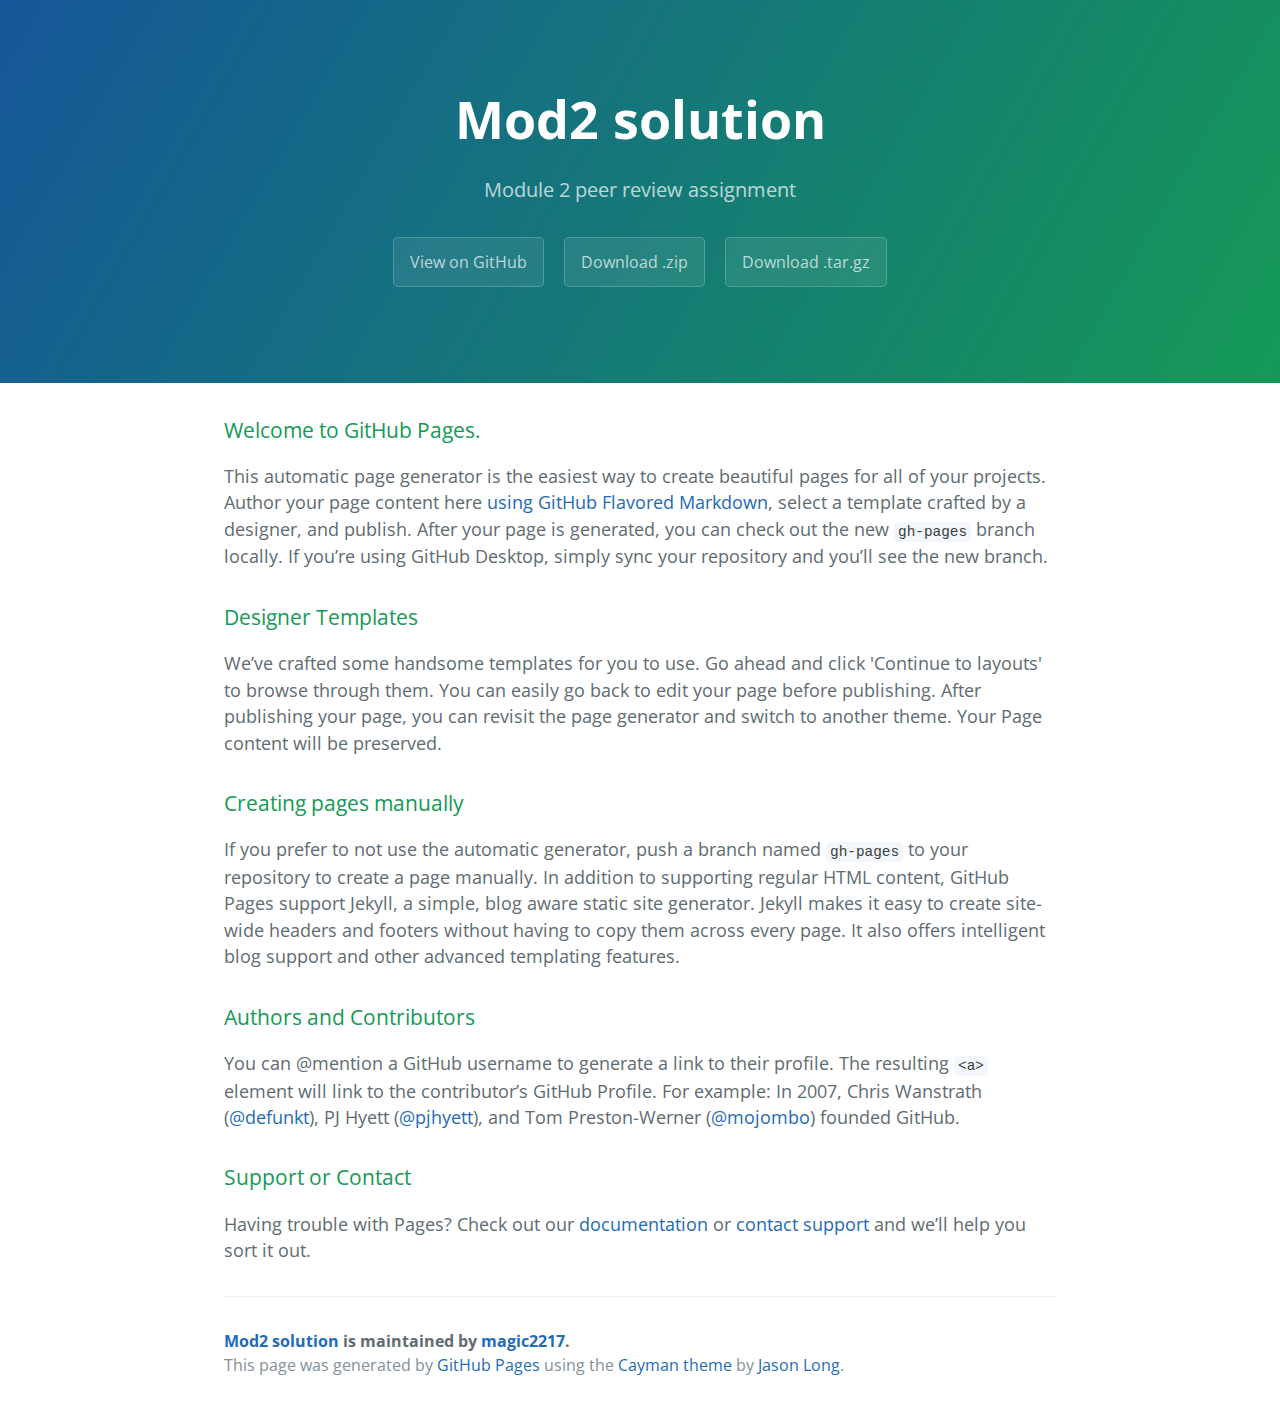
==== index.html @ e4f2db36 "Create gh-pages branch via GitHub" ====
<!DOCTYPE html>
<html lang="en-us">
  <head>
    <meta charset="UTF-8">
    <title>Mod2 solution by magic2217</title>
    <meta name="viewport" content="width=device-width, initial-scale=1">
    <link rel="stylesheet" type="text/css" href="stylesheets/normalize.css" media="screen">
    <link href='https://fonts.googleapis.com/css?family=Open+Sans:400,700' rel='stylesheet' type='text/css'>
    <link rel="stylesheet" type="text/css" href="stylesheets/stylesheet.css" media="screen">
    <link rel="stylesheet" type="text/css" href="stylesheets/github-light.css" media="screen">
  </head>
  <body>
    <section class="page-header">
      <h1 class="project-name">Mod2 solution</h1>
      <h2 class="project-tagline">Module 2 peer review assignment</h2>
      <a href="https://github.com/magic2217/mod2_solution" class="btn">View on GitHub</a>
      <a href="https://github.com/magic2217/mod2_solution/zipball/master" class="btn">Download .zip</a>
      <a href="https://github.com/magic2217/mod2_solution/tarball/master" class="btn">Download .tar.gz</a>
    </section>

    <section class="main-content">
      <h3>
<a id="welcome-to-github-pages" class="anchor" href="#welcome-to-github-pages" aria-hidden="true"><span aria-hidden="true" class="octicon octicon-link"></span></a>Welcome to GitHub Pages.</h3>

<p>This automatic page generator is the easiest way to create beautiful pages for all of your projects. Author your page content here <a href="https://guides.github.com/features/mastering-markdown/">using GitHub Flavored Markdown</a>, select a template crafted by a designer, and publish. After your page is generated, you can check out the new <code>gh-pages</code> branch locally. If you’re using GitHub Desktop, simply sync your repository and you’ll see the new branch.</p>

<h3>
<a id="designer-templates" class="anchor" href="#designer-templates" aria-hidden="true"><span aria-hidden="true" class="octicon octicon-link"></span></a>Designer Templates</h3>

<p>We’ve crafted some handsome templates for you to use. Go ahead and click 'Continue to layouts' to browse through them. You can easily go back to edit your page before publishing. After publishing your page, you can revisit the page generator and switch to another theme. Your Page content will be preserved.</p>

<h3>
<a id="creating-pages-manually" class="anchor" href="#creating-pages-manually" aria-hidden="true"><span aria-hidden="true" class="octicon octicon-link"></span></a>Creating pages manually</h3>

<p>If you prefer to not use the automatic generator, push a branch named <code>gh-pages</code> to your repository to create a page manually. In addition to supporting regular HTML content, GitHub Pages support Jekyll, a simple, blog aware static site generator. Jekyll makes it easy to create site-wide headers and footers without having to copy them across every page. It also offers intelligent blog support and other advanced templating features.</p>

<h3>
<a id="authors-and-contributors" class="anchor" href="#authors-and-contributors" aria-hidden="true"><span aria-hidden="true" class="octicon octicon-link"></span></a>Authors and Contributors</h3>

<p>You can @mention a GitHub username to generate a link to their profile. The resulting <code>&lt;a&gt;</code> element will link to the contributor’s GitHub Profile. For example: In 2007, Chris Wanstrath (<a href="https://github.com/defunkt" class="user-mention">@defunkt</a>), PJ Hyett (<a href="https://github.com/pjhyett" class="user-mention">@pjhyett</a>), and Tom Preston-Werner (<a href="https://github.com/mojombo" class="user-mention">@mojombo</a>) founded GitHub.</p>

<h3>
<a id="support-or-contact" class="anchor" href="#support-or-contact" aria-hidden="true"><span aria-hidden="true" class="octicon octicon-link"></span></a>Support or Contact</h3>

<p>Having trouble with Pages? Check out our <a href="https://help.github.com/pages">documentation</a> or <a href="https://github.com/contact">contact support</a> and we’ll help you sort it out.</p>

      <footer class="site-footer">
        <span class="site-footer-owner"><a href="https://github.com/magic2217/mod2_solution">Mod2 solution</a> is maintained by <a href="https://github.com/magic2217">magic2217</a>.</span>

        <span class="site-footer-credits">This page was generated by <a href="https://pages.github.com">GitHub Pages</a> using the <a href="https://github.com/jasonlong/cayman-theme">Cayman theme</a> by <a href="https://twitter.com/jasonlong">Jason Long</a>.</span>
      </footer>

    </section>

  
  </body>
</html>
---- stylesheets/stylesheet.css ----
* {
  box-sizing: border-box; }

body {
  padding: 0;
  margin: 0;
  font-family: "Open Sans", "Helvetica Neue", Helvetica, Arial, sans-serif;
  font-size: 16px;
  line-height: 1.5;
  color: #606c71; }

a {
  color: #1e6bb8;
  text-decoration: none; }
  a:hover {
    text-decoration: underline; }

.btn {
  display: inline-block;
  margin-bottom: 1rem;
  color: rgba(255, 255, 255, 0.7);
  background-color: rgba(255, 255, 255, 0.08);
  border-color: rgba(255, 255, 255, 0.2);
  border-style: solid;
  border-width: 1px;
  border-radius: 0.3rem;
  transition: color 0.2s, background-color 0.2s, border-color 0.2s; }
  .btn + .btn {
    margin-left: 1rem; }

.btn:hover {
  color: rgba(255, 255, 255, 0.8);
  text-decoration: none;
  background-color: rgba(255, 255, 255, 0.2);
  border-color: rgba(255, 255, 255, 0.3); }

@media screen and (min-width: 64em) {
  .btn {
    padding: 0.75rem 1rem; } }

@media screen and (min-width: 42em) and (max-width: 64em) {
  .btn {
    padding: 0.6rem 0.9rem;
    font-size: 0.9rem; } }

@media screen and (max-width: 42em) {
  .btn {
    display: block;
    width: 100%;
    padding: 0.75rem;
    font-size: 0.9rem; }
    .btn + .btn {
      margin-top: 1rem;
      margin-left: 0; } }

.page-header {
  color: #fff;
  text-align: center;
  background-color: #159957;
  background-image: linear-gradient(120deg, #155799, #159957); }

@media screen and (min-width: 64em) {
  .page-header {
    padding: 5rem 6rem; } }

@media screen and (min-width: 42em) and (max-width: 64em) {
  .page-header {
    padding: 3rem 4rem; } }

@media screen and (max-width: 42em) {
  .page-header {
    padding: 2rem 1rem; } }

.project-name {
  margin-top: 0;
  margin-bottom: 0.1rem; }

@media screen and (min-width: 64em) {
  .project-name {
    font-size: 3.25rem; } }

@media screen and (min-width: 42em) and (max-width: 64em) {
  .project-name {
    font-size: 2.25rem; } }

@media screen and (max-width: 42em) {
  .project-name {
    font-size: 1.75rem; } }

.project-tagline {
  margin-bottom: 2rem;
  font-weight: normal;
  opacity: 0.7; }

@media screen and (min-width: 64em) {
  .project-tagline {
    font-size: 1.25rem; } }

@media screen and (min-width: 42em) and (max-width: 64em) {
  .project-tagline {
    font-size: 1.15rem; } }

@media screen and (max-width: 42em) {
  .project-tagline {
    font-size: 1rem; } }

.main-content :first-child {
  margin-top: 0; }
.main-content img {
  max-width: 100%; }
.main-content h1, .main-content h2, .main-content h3, .main-content h4, .main-content h5, .main-content h6 {
  margin-top: 2rem;
  margin-bottom: 1rem;
  font-weight: normal;
  color: #159957; }
.main-content p {
  margin-bottom: 1em; }
.main-content code {
  padding: 2px 4px;
  font-family: Consolas, "Liberation Mono", Menlo, Courier, monospace;
  font-size: 0.9rem;
  color: #383e41;
  background-color: #f3f6fa;
  border-radius: 0.3rem; }
.main-content pre {
  padding: 0.8rem;
  margin-top: 0;
  margin-bottom: 1rem;
  font: 1rem Consolas, "Liberation Mono", Menlo, Courier, monospace;
  color: #567482;
  word-wrap: normal;
  background-color: #f3f6fa;
  border: solid 1px #dce6f0;
  border-radius: 0.3rem; }
  .main-content pre > code {
    padding: 0;
    margin: 0;
    font-size: 0.9rem;
    color: #567482;
    word-break: normal;
    white-space: pre;
    background: transparent;
    border: 0; }
.main-content .highlight {
  margin-bottom: 1rem; }
  .main-content .highlight pre {
    margin-bottom: 0;
    word-break: normal; }
.main-content .highlight pre, .main-content pre {
  padding: 0.8rem;
  overflow: auto;
  font-size: 0.9rem;
  line-height: 1.45;
  border-radius: 0.3rem; }
.main-content pre code, .main-content pre tt {
  display: inline;
  max-width: initial;
  padding: 0;
  margin: 0;
  overflow: initial;
  line-height: inherit;
  word-wrap: normal;
  background-color: transparent;
  border: 0; }
  .main-content pre code:before, .main-content pre code:after, .main-content pre tt:before, .main-content pre tt:after {
    content: normal; }
.main-content ul, .main-content ol {
  margin-top: 0; }
.main-content blockquote {
  padding: 0 1rem;
  margin-left: 0;
  color: #819198;
  border-left: 0.3rem solid #dce6f0; }
  .main-content blockquote > :first-child {
    margin-top: 0; }
  .main-content blockquote > :last-child {
    margin-bottom: 0; }
.main-content table {
  display: block;
  width: 100%;
  overflow: auto;
  word-break: normal;
  word-break: keep-all; }
  .main-content table th {
    font-weight: bold; }
  .main-content table th, .main-content table td {
    padding: 0.5rem 1rem;
    border: 1px solid #e9ebec; }
.main-content dl {
  padding: 0; }
  .main-content dl dt {
    padding: 0;
    margin-top: 1rem;
    font-size: 1rem;
    font-weight: bold; }
  .main-content dl dd {
    padding: 0;
    margin-bottom: 1rem; }
.main-content hr {
  height: 2px;
  padding: 0;
  margin: 1rem 0;
  background-color: #eff0f1;
  border: 0; }

@media screen and (min-width: 64em) {
  .main-content {
    max-width: 64rem;
    padding: 2rem 6rem;
    margin: 0 auto;
    font-size: 1.1rem; } }

@media screen and (min-width: 42em) and (max-width: 64em) {
  .main-content {
    padding: 2rem 4rem;
    font-size: 1.1rem; } }

@media screen and (max-width: 42em) {
  .main-content {
    padding: 2rem 1rem;
    font-size: 1rem; } }

.site-footer {
  padding-top: 2rem;
  margin-top: 2rem;
  border-top: solid 1px #eff0f1; }

.site-footer-owner {
  display: block;
  font-weight: bold; }

.site-footer-credits {
  color: #819198; }

@media screen and (min-width: 64em) {
  .site-footer {
    font-size: 1rem; } }

@media screen and (min-width: 42em) and (max-width: 64em) {
  .site-footer {
    font-size: 1rem; } }

@media screen and (max-width: 42em) {
  .site-footer {
    font-size: 0.9rem; } }
---- stylesheets/github-light.css ----
/*
The MIT License (MIT)

Copyright (c) 2016 GitHub, Inc.

Permission is hereby granted, free of charge, to any person obtaining a copy
of this software and associated documentation files (the "Software"), to deal
in the Software without restriction, including without limitation the rights
to use, copy, modify, merge, publish, distribute, sublicense, and/or sell
copies of the Software, and to permit persons to whom the Software is
furnished to do so, subject to the following conditions:

The above copyright notice and this permission notice shall be included in all
copies or substantial portions of the Software.

THE SOFTWARE IS PROVIDED "AS IS", WITHOUT WARRANTY OF ANY KIND, EXPRESS OR
IMPLIED, INCLUDING BUT NOT LIMITED TO THE WARRANTIES OF MERCHANTABILITY,
FITNESS FOR A PARTICULAR PURPOSE AND NONINFRINGEMENT. IN NO EVENT SHALL THE
AUTHORS OR COPYRIGHT HOLDERS BE LIABLE FOR ANY CLAIM, DAMAGES OR OTHER
LIABILITY, WHETHER IN AN ACTION OF CONTRACT, TORT OR OTHERWISE, ARISING FROM,
OUT OF OR IN CONNECTION WITH THE SOFTWARE OR THE USE OR OTHER DEALINGS IN THE
SOFTWARE.

*/

.pl-c /* comment */ {
  color: #969896;
}

.pl-c1 /* constant, variable.other.constant, support, meta.property-name, support.constant, support.variable, meta.module-reference, markup.raw, meta.diff.header */,
.pl-s .pl-v /* string variable */ {
  color: #0086b3;
}

.pl-e /* entity */,
.pl-en /* entity.name */ {
  color: #795da3;
}

.pl-smi /* variable.parameter.function, storage.modifier.package, storage.modifier.import, storage.type.java, variable.other */,
.pl-s .pl-s1 /* string source */ {
  color: #333;
}

.pl-ent /* entity.name.tag */ {
  color: #63a35c;
}

.pl-k /* keyword, storage, storage.type */ {
  color: #a71d5d;
}

.pl-s /* string */,
.pl-pds /* punctuation.definition.string, string.regexp.character-class */,
.pl-s .pl-pse .pl-s1 /* string punctuation.section.embedded source */,
.pl-sr /* string.regexp */,
.pl-sr .pl-cce /* string.regexp constant.character.escape */,
.pl-sr .pl-sre /* string.regexp source.ruby.embedded */,
.pl-sr .pl-sra /* string.regexp string.regexp.arbitrary-repitition */ {
  color: #183691;
}

.pl-v /* variable */ {
  color: #ed6a43;
}

.pl-id /* invalid.deprecated */ {
  color: #b52a1d;
}

.pl-ii /* invalid.illegal */ {
  color: #f8f8f8;
  background-color: #b52a1d;
}

.pl-sr .pl-cce /* string.regexp constant.character.escape */ {
  font-weight: bold;
  color: #63a35c;
}

.pl-ml /* markup.list */ {
  color: #693a17;
}

.pl-mh /* markup.heading */,
.pl-mh .pl-en /* markup.heading entity.name */,
.pl-ms /* meta.separator */ {
  font-weight: bold;
  color: #1d3e81;
}

.pl-mq /* markup.quote */ {
  color: #008080;
}

.pl-mi /* markup.italic */ {
  font-style: italic;
  color: #333;
}

.pl-mb /* markup.bold */ {
  font-weight: bold;
  color: #333;
}

.pl-md /* markup.deleted, meta.diff.header.from-file */ {
  color: #bd2c00;
  background-color: #ffecec;
}

.pl-mi1 /* markup.inserted, meta.diff.header.to-file */ {
  color: #55a532;
  background-color: #eaffea;
}

.pl-mdr /* meta.diff.range */ {
  font-weight: bold;
  color: #795da3;
}

.pl-mo /* meta.output */ {
  color: #1d3e81;
}
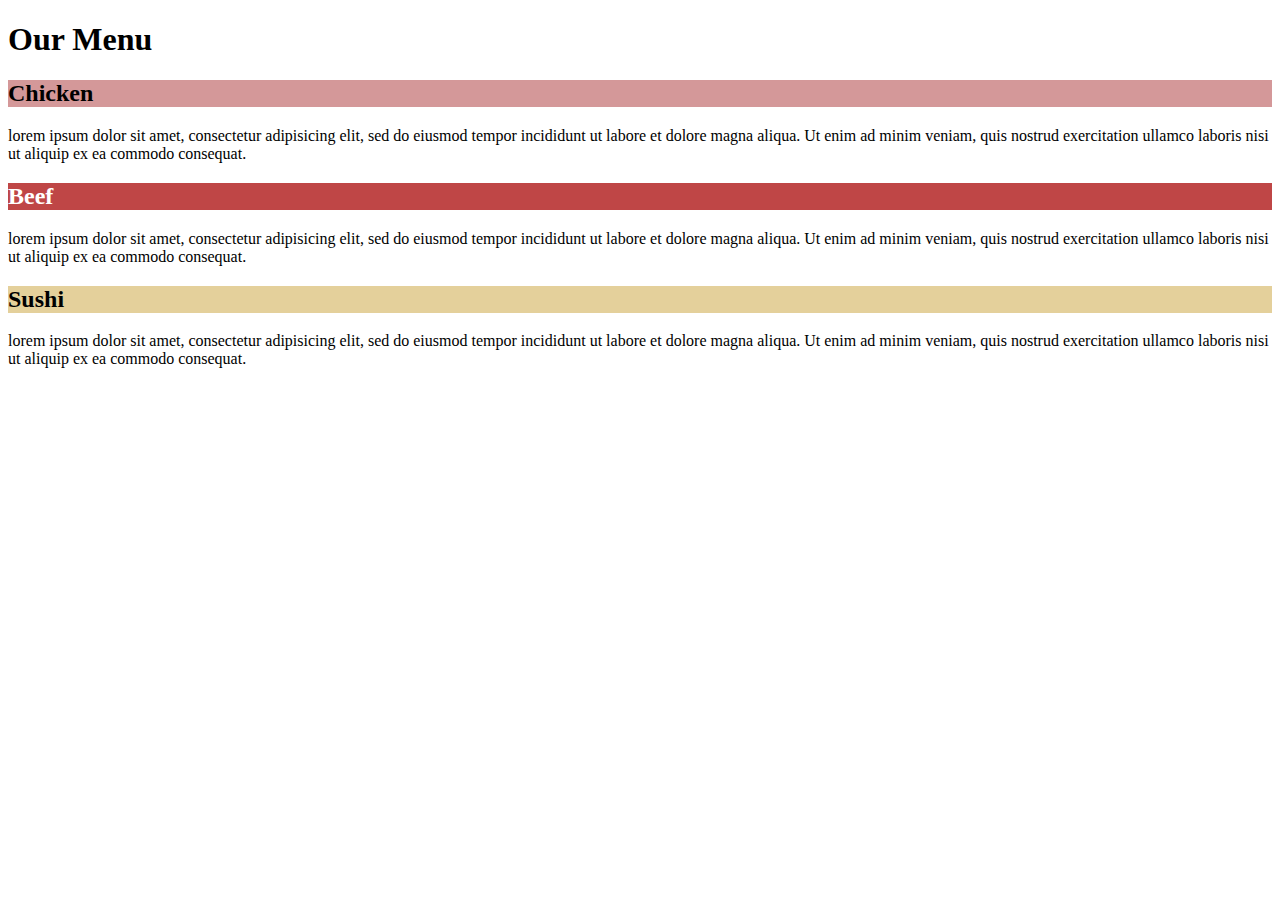
==== commit c1548b58: "Create index.html" ====
--- a/index.html
+++ b/index.html
@@ -1,57 +1,36 @@
 <!DOCTYPE html>
-<html lang="en-us">
-  <head>
-    <meta charset="UTF-8">
-    <title>Mod2 solution by magic2217</title>
-    <meta name="viewport" content="width=device-width, initial-scale=1">
-    <link rel="stylesheet" type="text/css" href="stylesheets/normalize.css" media="screen">
-    <link href='https://fonts.googleapis.com/css?family=Open+Sans:400,700' rel='stylesheet' type='text/css'>
-    <link rel="stylesheet" type="text/css" href="stylesheets/stylesheet.css" media="screen">
-    <link rel="stylesheet" type="text/css" href="stylesheets/github-light.css" media="screen">
-  </head>
-  <body>
-    <section class="page-header">
-      <h1 class="project-name">Mod2 solution</h1>
-      <h2 class="project-tagline">Module 2 peer review assignment</h2>
-      <a href="https://github.com/magic2217/mod2_solution" class="btn">View on GitHub</a>
-      <a href="https://github.com/magic2217/mod2_solution/zipball/master" class="btn">Download .zip</a>
-      <a href="https://github.com/magic2217/mod2_solution/tarball/master" class="btn">Download .tar.gz</a>
-    </section>
+<html>
+<head>
+    <meta charset="utf-8">
+    <meta name="viewport" content="width=device-width, initial-scale=1.0">
+	<title>Module 2 Assignment</title>
+	<link rel="stylesheet" type="text/css" href="style.css">
+</head>
+<body>
+<h1>Our Menu</h1>
 
-    <section class="main-content">
-      <h3>
-<a id="welcome-to-github-pages" class="anchor" href="#welcome-to-github-pages" aria-hidden="true"><span aria-hidden="true" class="octicon octicon-link"></span></a>Welcome to GitHub Pages.</h3>
+<div class="row">
+<div id="Chicken" class="container" class="col-lg-4 col-sm-12"> 
+    <h2 style="background-color: #d49899;">Chicken</h2>
+    <p>
+    	lorem ipsum dolor sit amet, consectetur adipisicing elit, sed do eiusmod tempor incididunt ut labore et dolore magna aliqua. Ut enim ad minim veniam, quis nostrud exercitation ullamco laboris nisi ut aliquip ex ea commodo consequat.
+    </p>
+</div>
 
-<p>This automatic page generator is the easiest way to create beautiful pages for all of your projects. Author your page content here <a href="https://guides.github.com/features/mastering-markdown/">using GitHub Flavored Markdown</a>, select a template crafted by a designer, and publish. After your page is generated, you can check out the new <code>gh-pages</code> branch locally. If you’re using GitHub Desktop, simply sync your repository and you’ll see the new branch.</p>
+<div id="Beef" class="container" class="col-lg-4 col-sm-12">
+    <h2 style="background-color: #bf4646; color: white;">Beef</h2>
+    <p>
+    	lorem ipsum dolor sit amet, consectetur adipisicing elit, sed do eiusmod tempor incididunt ut labore et dolore magna aliqua. Ut enim ad minim veniam, quis nostrud exercitation ullamco laboris nisi ut aliquip ex ea commodo consequat.
+    </p>
+</div>
 
-<h3>
-<a id="designer-templates" class="anchor" href="#designer-templates" aria-hidden="true"><span aria-hidden="true" class="octicon octicon-link"></span></a>Designer Templates</h3>
+<div id="Sushi" class="container" class="col-sm-4 col-sm-12">
+	<h2 style="background-color: #e4d09b;">Sushi</h2>
+	<p>
+		lorem ipsum dolor sit amet, consectetur adipisicing elit, sed do eiusmod tempor incididunt ut labore et dolore magna aliqua. Ut enim ad minim veniam, quis nostrud exercitation ullamco laboris nisi ut aliquip ex ea commodo consequat.
+	</p>
+</div>
+</div>
 
-<p>We’ve crafted some handsome templates for you to use. Go ahead and click 'Continue to layouts' to browse through them. You can easily go back to edit your page before publishing. After publishing your page, you can revisit the page generator and switch to another theme. Your Page content will be preserved.</p>
-
-<h3>
-<a id="creating-pages-manually" class="anchor" href="#creating-pages-manually" aria-hidden="true"><span aria-hidden="true" class="octicon octicon-link"></span></a>Creating pages manually</h3>
-
-<p>If you prefer to not use the automatic generator, push a branch named <code>gh-pages</code> to your repository to create a page manually. In addition to supporting regular HTML content, GitHub Pages support Jekyll, a simple, blog aware static site generator. Jekyll makes it easy to create site-wide headers and footers without having to copy them across every page. It also offers intelligent blog support and other advanced templating features.</p>
-
-<h3>
-<a id="authors-and-contributors" class="anchor" href="#authors-and-contributors" aria-hidden="true"><span aria-hidden="true" class="octicon octicon-link"></span></a>Authors and Contributors</h3>
-
-<p>You can @mention a GitHub username to generate a link to their profile. The resulting <code>&lt;a&gt;</code> element will link to the contributor’s GitHub Profile. For example: In 2007, Chris Wanstrath (<a href="https://github.com/defunkt" class="user-mention">@defunkt</a>), PJ Hyett (<a href="https://github.com/pjhyett" class="user-mention">@pjhyett</a>), and Tom Preston-Werner (<a href="https://github.com/mojombo" class="user-mention">@mojombo</a>) founded GitHub.</p>
-
-<h3>
-<a id="support-or-contact" class="anchor" href="#support-or-contact" aria-hidden="true"><span aria-hidden="true" class="octicon octicon-link"></span></a>Support or Contact</h3>
-
-<p>Having trouble with Pages? Check out our <a href="https://help.github.com/pages">documentation</a> or <a href="https://github.com/contact">contact support</a> and we’ll help you sort it out.</p>
-
-      <footer class="site-footer">
-        <span class="site-footer-owner"><a href="https://github.com/magic2217/mod2_solution">Mod2 solution</a> is maintained by <a href="https://github.com/magic2217">magic2217</a>.</span>
-
-        <span class="site-footer-credits">This page was generated by <a href="https://pages.github.com">GitHub Pages</a> using the <a href="https://github.com/jasonlong/cayman-theme">Cayman theme</a> by <a href="https://twitter.com/jasonlong">Jason Long</a>.</span>
-      </footer>
-
-    </section>
-
-  
-  </body>
+</body>
 </html>
